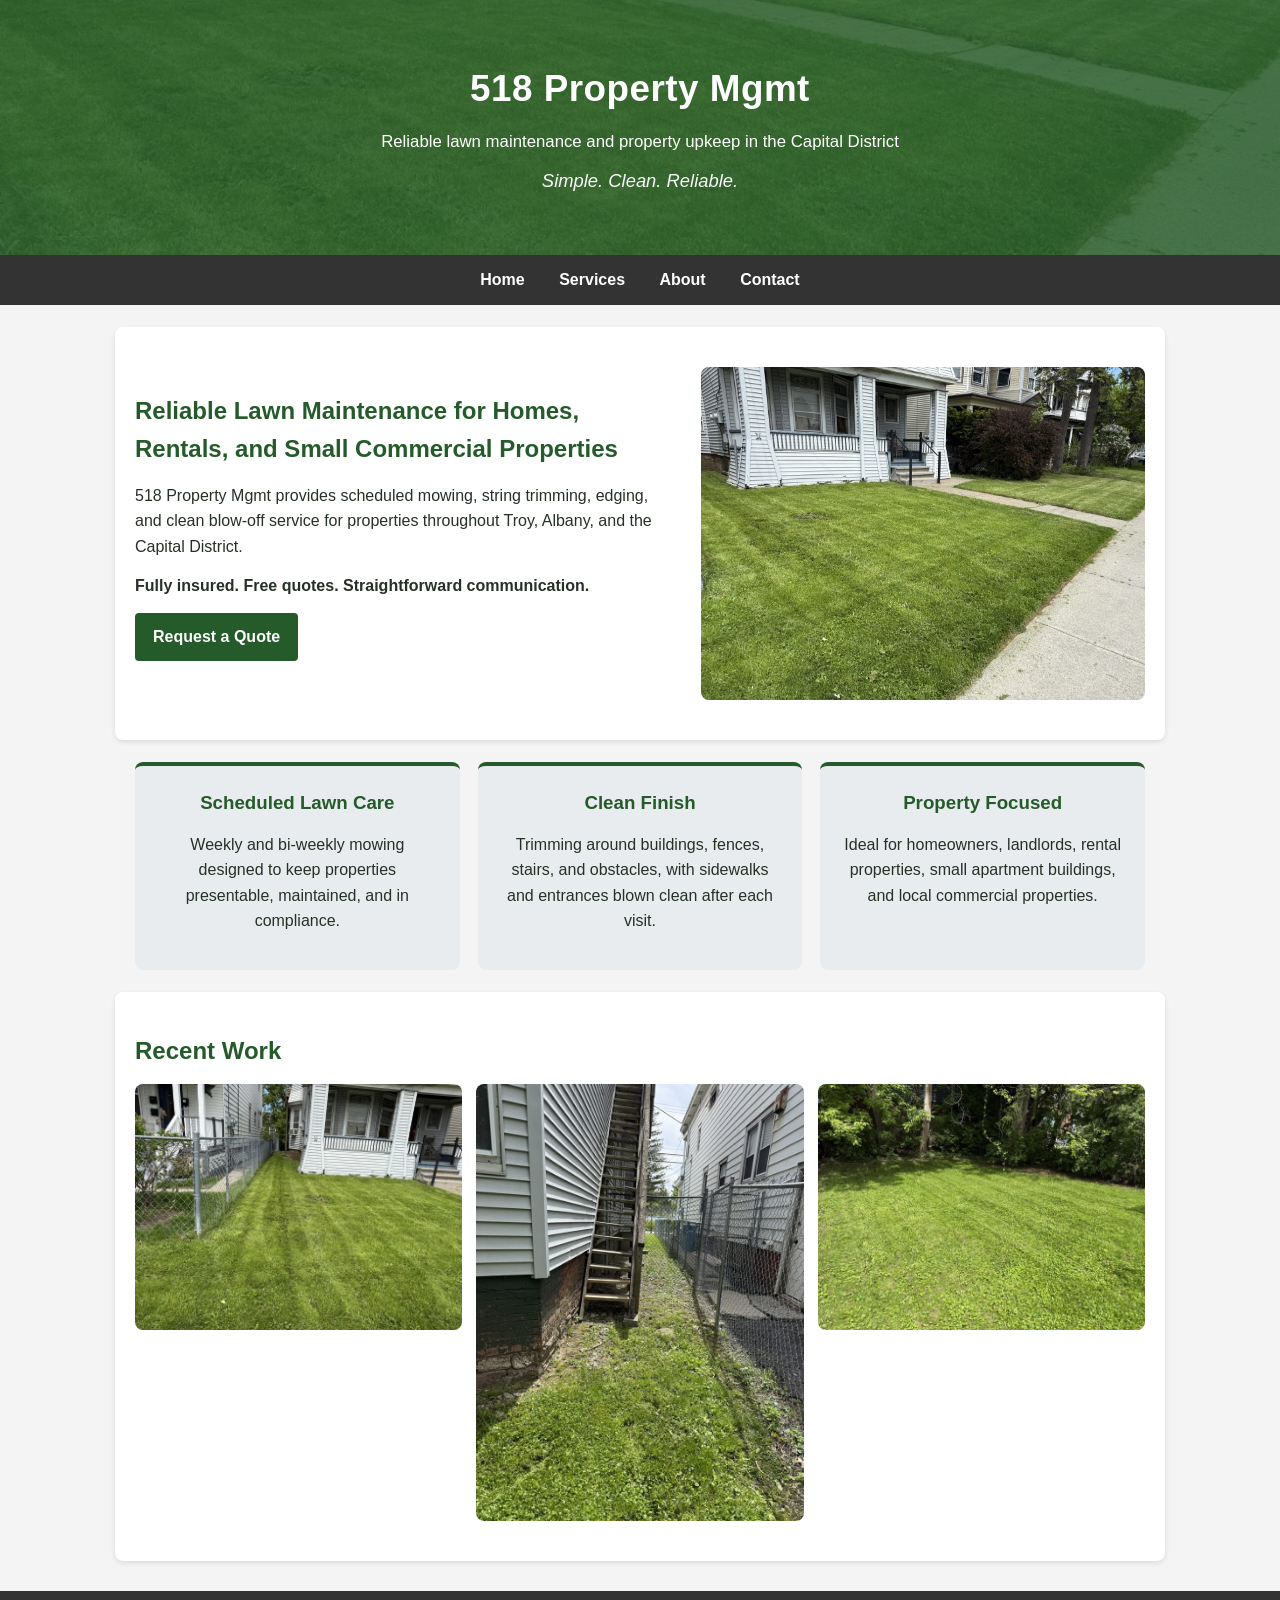
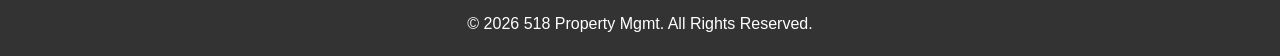
==== index.html @ 2f06e868 "Add static website for 518 Property Mgmt Add a complete static HTML/CSS site for 518 Property Mgmt i" ====
<!DOCTYPE html>
<html lang="en">
<head>
    <meta charset="UTF-8">
    <meta name="viewport" content="width=device-width, initial-scale=1.0">
    <meta name="author" content="David DeFazio">
    <link rel="stylesheet" href="styles.css">
    <meta name="description" content="518 Property Mgmt provides reliable lawn mowing, trimming, blowing, and basic property maintenance in Troy, Albany, and the Capital District. Fully insured.">
    <meta name="keywords" content="lawn mowing Troy NY, lawn maintenance Albany, property maintenance Troy, Capital District mowing, 518 Property Mgmt">
    <title>518 Property Mgmt - Lawn Maintenance & Property Upkeep</title>
</head>
<body>
    <header>
        <h1>518 Property Mgmt</h1>
        <p>Reliable lawn maintenance and property upkeep in the Capital District</p>
        <p class="tagline">Simple. Clean. Reliable.</p>
    </header>
    <nav>
        <ul>
            <li><a href="index.html">Home</a></li>
            <li><a href="services.html">Services</a></li>
            <li><a href="about.html">About</a></li>
            <li><a href="contact.html">Contact</a></li>
        </ul>
    </nav>

    <main>
        <section id="home" class="hero-card">
            <div class="hero-text">
                <h2>Reliable Lawn Maintenance for Homes, Rentals, and Small Commercial Properties</h2>
                <p>518 Property Mgmt provides scheduled mowing, string trimming, edging, and clean blow-off service for properties throughout Troy, Albany, and the Capital District.</p>
                <p><strong>Fully insured. Free quotes. Straightforward communication.</strong></p>
                <p><a class="button" href="contact.html">Request a Quote</a></p>
            </div>
            <img src="images/front-lawn.jpg" alt="Freshly mowed lawn in front of a residential property">
        </section>

        <section class="cards">
            <article>
                <h3>Scheduled Lawn Care</h3>
                <p>Weekly and bi-weekly mowing designed to keep properties presentable, maintained, and in compliance.</p>
            </article>
            <article>
                <h3>Clean Finish</h3>
                <p>Trimming around buildings, fences, stairs, and obstacles, with sidewalks and entrances blown clean after each visit.</p>
            </article>
            <article>
                <h3>Property Focused</h3>
                <p>Ideal for homeowners, landlords, rental properties, small apartment buildings, and local commercial properties.</p>
            </article>
        </section>

        <section>
            <h2>Recent Work</h2>
            <div class="gallery">
                <img src="images/side-yard.jpg" alt="Mowed side yard along fence">
                <img src="images/side-access.jpg" alt="Maintained access area beside property">
                <img src="images/backyard.jpg" alt="Freshly mowed backyard">
            </div>
        </section>
    </main>

    <footer>
        <p>&copy; 2026 518 Property Mgmt. All Rights Reserved.</p>
    </footer>
</body>
</html>
---- styles.css ----
* { box-sizing: border-box; margin: 0; padding: 0; }

body {
    font-family: Arial, sans-serif;
    line-height: 1.6;
    color: #263126;
    background: #f4f4f4;
}

header {
    background:
        linear-gradient(rgba(37, 91, 43, 0.82), rgba(37, 91, 43, 0.82)),
        url('images/front-lawn.jpg');
    background-size: cover;
    background-position: center;
    color: white;
    text-align: center;
    padding: 60px 20px;
}

h1 {
    font-size: 2.3em;
    margin-bottom: 10px;
    letter-spacing: 0.5px;
}

header p {
    font-size: 1.05em;
}

.tagline {
    font-size: 1.15em;
    font-style: italic;
    margin-top: 10px;
    color: #f8f9fa;
}

nav {
    background: #333;
    padding: 12px 0;
}

nav ul {
    list-style: none;
    text-align: center;
}

nav ul li {
    display: inline;
    margin: 0 15px;
}

nav ul li a {
    color: white;
    text-decoration: none;
    font-weight: bold;
}

nav ul li a:hover {
    color: #8fcf8f;
}

main {
    max-width: 1050px;
    margin: auto;
}

section {
    padding: 40px 20px;
    margin: 22px auto;
    background: white;
    border-radius: 8px;
    box-shadow: 0 2px 5px rgba(0,0,0,0.1);
}

section h2, section h3 {
    margin-bottom: 14px;
    color: #255b2b;
}

section p {
    margin-bottom: 14px;
}

.hero-card {
    display: grid;
    grid-template-columns: 1.1fr 0.9fr;
    gap: 24px;
    align-items: center;
}

.hero-card img,
.gallery img {
    max-width: 100%;
    height: auto;
    border-radius: 8px;
}

.button {
    display: inline-block;
    background: #255b2b;
    color: white;
    padding: 11px 18px;
    border-radius: 4px;
    text-decoration: none;
    font-weight: bold;
}

.button:hover {
    background: #1d4722;
}

.cards {
    display: grid;
    grid-template-columns: repeat(3, 1fr);
    gap: 18px;
    background: transparent;
    box-shadow: none;
    padding: 0 20px;
}

.cards article {
    background: #e9ecef;
    padding: 22px;
    border-radius: 8px;
    text-align: center;
    border-top: 4px solid #255b2b;
}

.service-list {
    list-style: none;
    display: grid;
    grid-template-columns: repeat(auto-fit, minmax(260px, 1fr));
    gap: 18px;
    margin: 20px 0 30px;
}

.service-list li {
    background: #e9ecef;
    padding: 20px;
    border-radius: 8px;
}

.gallery {
    display: grid;
    grid-template-columns: repeat(3, 1fr);
    gap: 14px;
}

.contact {
    background: #255b2b;
    color: white;
    text-align: center;
}

.contact h2 {
    color: white;
}

.contact a {
    color: white;
    font-weight: bold;
}

.contact form {
    max-width: 650px;
    margin: 24px auto 10px;
    text-align: left;
}

.contact label {
    display: block;
    margin: 12px 0;
    font-weight: bold;
}

.contact input,
.contact textarea {
    width: 100%;
    padding: 11px;
    border: 1px solid #ccc;
    border-radius: 4px;
    margin-top: 5px;
    font: inherit;
}

.contact button {
    background: white;
    color: #255b2b;
    padding: 11px 22px;
    border: none;
    border-radius: 4px;
    cursor: pointer;
    font-weight: bold;
}

.contact button:hover {
    background: #f0f0f0;
}

.highlight {
    font-size: 1.15em;
    color: #255b2b;
}

.small-note {
    font-size: 0.9em;
    opacity: 0.9;
}

footer {
    background: #333;
    color: white;
    text-align: center;
    padding: 20px;
    margin-top: 30px;
}

@media (max-width: 768px) {
    h1 { font-size: 1.9em; }

    nav ul li {
        display: block;
        margin: 10px 0;
    }

    .hero-card,
    .cards,
    .gallery {
        grid-template-columns: 1fr;
    }

    section {
        padding: 30px 15px;
        margin: 15px auto;
    }
}
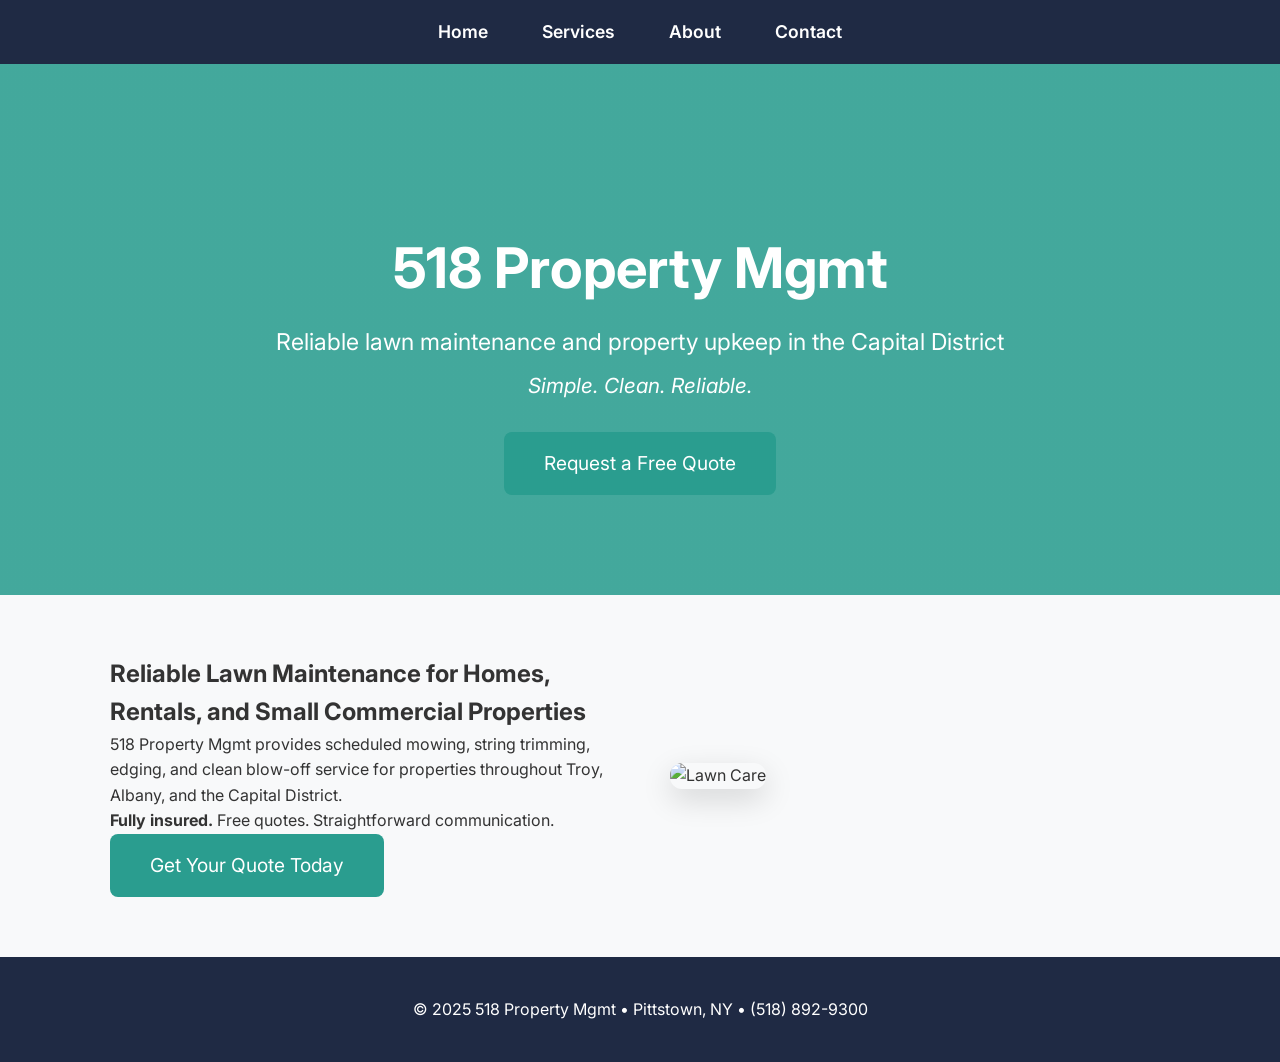
==== commit 1509808f: "ndex css index" ====
--- a/index.html
+++ b/index.html
@@ -3,65 +3,48 @@
 <head>
     <meta charset="UTF-8">
     <meta name="viewport" content="width=device-width, initial-scale=1.0">
-    <meta name="author" content="David DeFazio">
+    <meta name="description" content="Reliable lawn mowing and grounds maintenance in Troy, Albany, and the Capital District.">
+    <title>518 Property Mgmt | Lawn Care Services</title>
     <link rel="stylesheet" href="styles.css">
-    <meta name="description" content="518 Property Mgmt provides reliable lawn mowing, trimming, blowing, and basic property maintenance in Troy, Albany, and the Capital District. Fully insured.">
-    <meta name="keywords" content="lawn mowing Troy NY, lawn maintenance Albany, property maintenance Troy, Capital District mowing, 518 Property Mgmt">
-    <title>518 Property Mgmt - Lawn Maintenance & Property Upkeep</title>
+    <link href="https://fonts.googleapis.com/css2?family=Inter:wght@400;500;600;700&display=swap" rel="stylesheet">
 </head>
 <body>
-    <header>
-        <h1>518 Property Mgmt</h1>
-        <p>Reliable lawn maintenance and property upkeep in the Capital District</p>
-        <p class="tagline">Simple. Clean. Reliable.</p>
-    </header>
+
     <nav>
         <ul>
-            <li><a href="index.html">Home</a></li>
-            <li><a href="services.html">Services</a></li>
-            <li><a href="about.html">About</a></li>
-            <li><a href="contact.html">Contact</a></li>
+            <li><a href="#home">Home</a></li>
+            <li><a href="#services">Services</a></li>
+            <li><a href="#about">About</a></li>
+            <li><a href="#contact">Contact</a></li>
         </ul>
     </nav>
 
-    <main>
-        <section id="home" class="hero-card">
-            <div class="hero-text">
-                <h2>Reliable Lawn Maintenance for Homes, Rentals, and Small Commercial Properties</h2>
-                <p>518 Property Mgmt provides scheduled mowing, string trimming, edging, and clean blow-off service for properties throughout Troy, Albany, and the Capital District.</p>
-                <p><strong>Fully insured. Free quotes. Straightforward communication.</strong></p>
-                <p><a class="button" href="contact.html">Request a Quote</a></p>
+    <header id="home">
+        <h1>518 Property Mgmt</h1>
+        <p class="tagline">Reliable lawn maintenance and property upkeep in the Capital District</p>
+        <p class="subtagline">Simple. Clean. Reliable.</p>
+        <a href="#contact" class="btn">Request a Free Quote</a>
+    </header>
+
+    <section id="main-content">
+        <div class="container">
+            <div class="content">
+                <div class="text-content">
+                    <h2>Reliable Lawn Maintenance for Homes, Rentals, and Small Commercial Properties</h2>
+                    <p>518 Property Mgmt provides scheduled mowing, string trimming, edging, and clean blow-off service for properties throughout Troy, Albany, and the Capital District.</p>
+                    <p><strong>Fully insured.</strong> Free quotes. Straightforward communication.</p>
+                    <a href="#contact" class="btn">Get Your Quote Today</a>
+                </div>
+                <div class="image-content">
+                    <img src="https://images.unsplash.com/photo-1585325701165-2c8b6f2c2c2e?ixlib=rb-4.0.3&auto=format&fit=crop&w=800&q=80" alt="Lawn Care">
+                </div>
             </div>
-            <img src="images/front-lawn.jpg" alt="Freshly mowed lawn in front of a residential property">
-        </section>
-
-        <section class="cards">
-            <article>
-                <h3>Scheduled Lawn Care</h3>
-                <p>Weekly and bi-weekly mowing designed to keep properties presentable, maintained, and in compliance.</p>
-            </article>
-            <article>
-                <h3>Clean Finish</h3>
-                <p>Trimming around buildings, fences, stairs, and obstacles, with sidewalks and entrances blown clean after each visit.</p>
-            </article>
-            <article>
-                <h3>Property Focused</h3>
-                <p>Ideal for homeowners, landlords, rental properties, small apartment buildings, and local commercial properties.</p>
-            </article>
-        </section>
-
-        <section>
-            <h2>Recent Work</h2>
-            <div class="gallery">
-                <img src="images/side-yard.jpg" alt="Mowed side yard along fence">
-                <img src="images/side-access.jpg" alt="Maintained access area beside property">
-                <img src="images/backyard.jpg" alt="Freshly mowed backyard">
-            </div>
-        </section>
-    </main>
+        </div>
+    </section>
 
     <footer>
-        <p>&copy; 2026 518 Property Mgmt. All Rights Reserved.</p>
+        <p>&copy; 2025 518 Property Mgmt • Pittstown, NY • (518) 892-9300</p>
     </footer>
+
 </body>
-</html>
+</html>
--- a/styles.css
+++ b/styles.css
@@ -1,43 +1,22 @@
-* { box-sizing: border-box; margin: 0; padding: 0; }
+* {
+    margin: 0;
+    padding: 0;
+    box-sizing: border-box;
+}
 
 body {
-    font-family: Arial, sans-serif;
+    font-family: 'Inter', sans-serif;
     line-height: 1.6;
-    color: #263126;
-    background: #f4f4f4;
-}
-
-header {
-    background:
-        linear-gradient(rgba(37, 91, 43, 0.82), rgba(37, 91, 43, 0.82)),
-        url('images/front-lawn.jpg');
-    background-size: cover;
-    background-position: center;
-    color: white;
-    text-align: center;
-    padding: 60px 20px;
-}
-
-h1 {
-    font-size: 2.3em;
-    margin-bottom: 10px;
-    letter-spacing: 0.5px;
-}
-
-header p {
-    font-size: 1.05em;
-}
-
-.tagline {
-    font-size: 1.15em;
-    font-style: italic;
-    margin-top: 10px;
-    color: #f8f9fa;
+    color: #333;
+    background: #f8f9fa;
 }
 
 nav {
-    background: #333;
-    padding: 12px 0;
+    background: #1f2a44;
+    padding: 18px 0;
+    position: sticky;
+    top: 0;
+    z-index: 100;
 }
 
 nav ul {
@@ -46,192 +25,96 @@
 }
 
 nav ul li {
-    display: inline;
-    margin: 0 15px;
+    display: inline-block;
+    margin: 0 25px;
 }
 
 nav ul li a {
     color: white;
     text-decoration: none;
-    font-weight: bold;
+    font-weight: 600;
+    font-size: 1.1rem;
 }
 
-nav ul li a:hover {
-    color: #8fcf8f;
+header {
+    background: linear-gradient(rgba(42,157,143,0.88), rgba(42,157,143,0.88)), 
+                url('https://images.unsplash.com/photo-1558618666-fcd25c85cd64?ixlib=rb-4.0.3&auto=format&fit=crop&w=2000&q=80');
+    background-size: cover;
+    color: white;
+    text-align: center;
+    padding: 160px 20px 100px;
 }
 
-main {
-    max-width: 1050px;
-    margin: auto;
+h1 {
+    font-size: 3.5rem;
+    margin-bottom: 10px;
 }
 
-section {
-    padding: 40px 20px;
-    margin: 22px auto;
-    background: white;
-    border-radius: 8px;
-    box-shadow: 0 2px 5px rgba(0,0,0,0.1);
+.tagline {
+    font-size: 1.45rem;
+    margin-bottom: 8px;
 }
 
-section h2, section h3 {
-    margin-bottom: 14px;
-    color: #255b2b;
+.subtagline {
+    font-size: 1.3rem;
+    font-style: italic;
+    margin-bottom: 30px;
 }
 
-section p {
-    margin-bottom: 14px;
+.btn {
+    background: #2a9d8f;
+    color: white;
+    padding: 16px 40px;
+    border: none;
+    border-radius: 8px;
+    font-size: 1.2rem;
+    cursor: pointer;
+    text-decoration: none;
+    display: inline-block;
 }
 
-.hero-card {
-    display: grid;
-    grid-template-columns: 1.1fr 0.9fr;
-    gap: 24px;
-    align-items: center;
+.btn:hover {
+    background: #238276;
 }
 
-.hero-card img,
-.gallery img {
-    max-width: 100%;
-    height: auto;
-    border-radius: 8px;
+.container {
+    max-width: 1100px;
+    margin: 0 auto;
+    padding: 60px 20px;
 }
 
-.button {
-    display: inline-block;
-    background: #255b2b;
-    color: white;
-    padding: 11px 18px;
-    border-radius: 4px;
-    text-decoration: none;
-    font-weight: bold;
+.content {
+    display: flex;
+    align-items: center;
+    gap: 60px;
+    flex-wrap: wrap;
 }
 
-.button:hover {
-    background: #1d4722;
+.text-content {
+    flex: 1;
+    min-width: 300px;
 }
 
-.cards {
-    display: grid;
-    grid-template-columns: repeat(3, 1fr);
-    gap: 18px;
-    background: transparent;
-    box-shadow: none;
-    padding: 0 20px;
+.image-content {
+    flex: 1;
+    min-width: 300px;
 }
 
-.cards article {
-    background: #e9ecef;
-    padding: 22px;
-    border-radius: 8px;
-    text-align: center;
-    border-top: 4px solid #255b2b;
-}
-
-.service-list {
-    list-style: none;
-    display: grid;
-    grid-template-columns: repeat(auto-fit, minmax(260px, 1fr));
-    gap: 18px;
-    margin: 20px 0 30px;
-}
-
-.service-list li {
-    background: #e9ecef;
-    padding: 20px;
-    border-radius: 8px;
-}
-
-.gallery {
-    display: grid;
-    grid-template-columns: repeat(3, 1fr);
-    gap: 14px;
-}
-
-.contact {
-    background: #255b2b;
-    color: white;
-    text-align: center;
-}
-
-.contact h2 {
-    color: white;
-}
-
-.contact a {
-    color: white;
-    font-weight: bold;
-}
-
-.contact form {
-    max-width: 650px;
-    margin: 24px auto 10px;
-    text-align: left;
-}
-
-.contact label {
-    display: block;
-    margin: 12px 0;
-    font-weight: bold;
-}
-
-.contact input,
-.contact textarea {
+.image-content img {
     width: 100%;
-    padding: 11px;
-    border: 1px solid #ccc;
-    border-radius: 4px;
-    margin-top: 5px;
-    font: inherit;
-}
-
-.contact button {
-    background: white;
-    color: #255b2b;
-    padding: 11px 22px;
-    border: none;
-    border-radius: 4px;
-    cursor: pointer;
-    font-weight: bold;
-}
-
-.contact button:hover {
-    background: #f0f0f0;
-}
-
-.highlight {
-    font-size: 1.15em;
-    color: #255b2b;
-}
-
-.small-note {
-    font-size: 0.9em;
-    opacity: 0.9;
+    border-radius: 12px;
+    box-shadow: 0 10px 30px rgba(0,0,0,0.15);
 }
 
 footer {
-    background: #333;
+    background: #1f2a44;
     color: white;
     text-align: center;
-    padding: 20px;
-    margin-top: 30px;
+    padding: 40px 20px;
 }
 
+/* Mobile Responsive */
 @media (max-width: 768px) {
-    h1 { font-size: 1.9em; }
-
-    nav ul li {
-        display: block;
-        margin: 10px 0;
-    }
-
-    .hero-card,
-    .cards,
-    .gallery {
-        grid-template-columns: 1fr;
-    }
-
-    section {
-        padding: 30px 15px;
-        margin: 15px auto;
-    }
-}
+    h1 { font-size: 2.6rem; }
+    .content { gap: 30px; }
+}
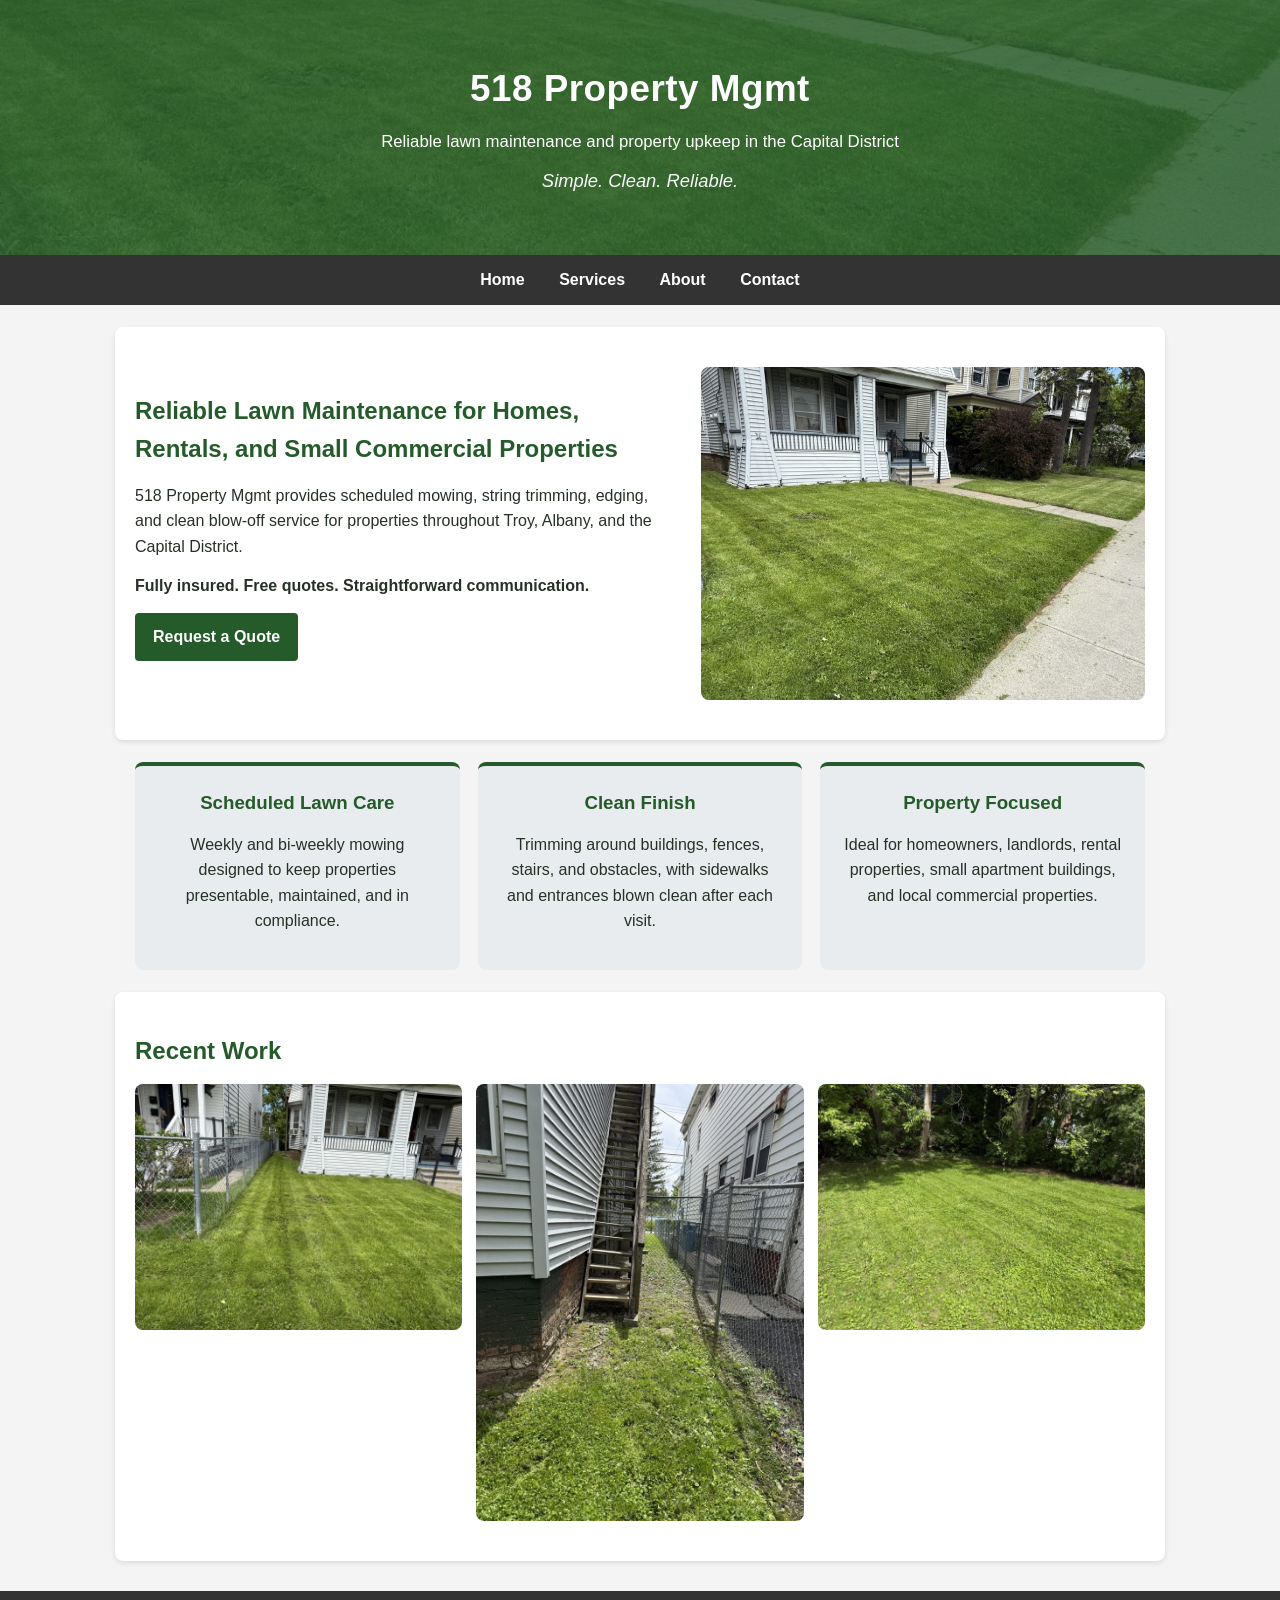
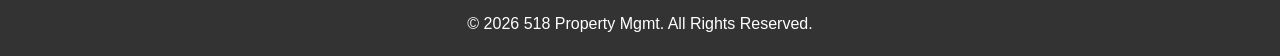
==== commit f0966a68: "revert" ====
--- a/index.html
+++ b/index.html
@@ -3,48 +3,65 @@
 <head>
     <meta charset="UTF-8">
     <meta name="viewport" content="width=device-width, initial-scale=1.0">
-    <meta name="description" content="Reliable lawn mowing and grounds maintenance in Troy, Albany, and the Capital District.">
-    <title>518 Property Mgmt | Lawn Care Services</title>
+    <meta name="author" content="David DeFazio">
     <link rel="stylesheet" href="styles.css">
-    <link href="https://fonts.googleapis.com/css2?family=Inter:wght@400;500;600;700&display=swap" rel="stylesheet">
+    <meta name="description" content="518 Property Mgmt provides reliable lawn mowing, trimming, blowing, and basic property maintenance in Troy, Albany, and the Capital District. Fully insured.">
+    <meta name="keywords" content="lawn mowing Troy NY, lawn maintenance Albany, property maintenance Troy, Capital District mowing, 518 Property Mgmt">
+    <title>518 Property Mgmt - Lawn Maintenance & Property Upkeep</title>
 </head>
 <body>
-
+    <header>
+        <h1>518 Property Mgmt</h1>
+        <p>Reliable lawn maintenance and property upkeep in the Capital District</p>
+        <p class="tagline">Simple. Clean. Reliable.</p>
+    </header>
     <nav>
         <ul>
-            <li><a href="#home">Home</a></li>
-            <li><a href="#services">Services</a></li>
-            <li><a href="#about">About</a></li>
-            <li><a href="#contact">Contact</a></li>
+            <li><a href="index.html">Home</a></li>
+            <li><a href="services.html">Services</a></li>
+            <li><a href="about.html">About</a></li>
+            <li><a href="contact.html">Contact</a></li>
         </ul>
     </nav>
 
-    <header id="home">
-        <h1>518 Property Mgmt</h1>
-        <p class="tagline">Reliable lawn maintenance and property upkeep in the Capital District</p>
-        <p class="subtagline">Simple. Clean. Reliable.</p>
-        <a href="#contact" class="btn">Request a Free Quote</a>
-    </header>
+    <main>
+        <section id="home" class="hero-card">
+            <div class="hero-text">
+                <h2>Reliable Lawn Maintenance for Homes, Rentals, and Small Commercial Properties</h2>
+                <p>518 Property Mgmt provides scheduled mowing, string trimming, edging, and clean blow-off service for properties throughout Troy, Albany, and the Capital District.</p>
+                <p><strong>Fully insured. Free quotes. Straightforward communication.</strong></p>
+                <p><a class="button" href="contact.html">Request a Quote</a></p>
+            </div>
+            <img src="images/front-lawn.jpg" alt="Freshly mowed lawn in front of a residential property">
+        </section>
 
-    <section id="main-content">
-        <div class="container">
-            <div class="content">
-                <div class="text-content">
-                    <h2>Reliable Lawn Maintenance for Homes, Rentals, and Small Commercial Properties</h2>
-                    <p>518 Property Mgmt provides scheduled mowing, string trimming, edging, and clean blow-off service for properties throughout Troy, Albany, and the Capital District.</p>
-                    <p><strong>Fully insured.</strong> Free quotes. Straightforward communication.</p>
-                    <a href="#contact" class="btn">Get Your Quote Today</a>
-                </div>
-                <div class="image-content">
-                    <img src="https://images.unsplash.com/photo-1585325701165-2c8b6f2c2c2e?ixlib=rb-4.0.3&auto=format&fit=crop&w=800&q=80" alt="Lawn Care">
-                </div>
+        <section class="cards">
+            <article>
+                <h3>Scheduled Lawn Care</h3>
+                <p>Weekly and bi-weekly mowing designed to keep properties presentable, maintained, and in compliance.</p>
+            </article>
+            <article>
+                <h3>Clean Finish</h3>
+                <p>Trimming around buildings, fences, stairs, and obstacles, with sidewalks and entrances blown clean after each visit.</p>
+            </article>
+            <article>
+                <h3>Property Focused</h3>
+                <p>Ideal for homeowners, landlords, rental properties, small apartment buildings, and local commercial properties.</p>
+            </article>
+        </section>
+
+        <section>
+            <h2>Recent Work</h2>
+            <div class="gallery">
+                <img src="images/side-yard.jpg" alt="Mowed side yard along fence">
+                <img src="images/side-access.jpg" alt="Maintained access area beside property">
+                <img src="images/backyard.jpg" alt="Freshly mowed backyard">
             </div>
-        </div>
-    </section>
+        </section>
+    </main>
 
     <footer>
-        <p>&copy; 2025 518 Property Mgmt • Pittstown, NY • (518) 892-9300</p>
+        <p>&copy; 2026 518 Property Mgmt. All Rights Reserved.</p>
     </footer>
-
 </body>
-</html>+</html>
--- a/styles.css
+++ b/styles.css
@@ -1,22 +1,43 @@
-* {
-    margin: 0;
-    padding: 0;
-    box-sizing: border-box;
-}
+* { box-sizing: border-box; margin: 0; padding: 0; }
 
 body {
-    font-family: 'Inter', sans-serif;
+    font-family: Arial, sans-serif;
     line-height: 1.6;
-    color: #333;
-    background: #f8f9fa;
+    color: #263126;
+    background: #f4f4f4;
+}
+
+header {
+    background:
+        linear-gradient(rgba(37, 91, 43, 0.82), rgba(37, 91, 43, 0.82)),
+        url('images/front-lawn.jpg');
+    background-size: cover;
+    background-position: center;
+    color: white;
+    text-align: center;
+    padding: 60px 20px;
+}
+
+h1 {
+    font-size: 2.3em;
+    margin-bottom: 10px;
+    letter-spacing: 0.5px;
+}
+
+header p {
+    font-size: 1.05em;
+}
+
+.tagline {
+    font-size: 1.15em;
+    font-style: italic;
+    margin-top: 10px;
+    color: #f8f9fa;
 }
 
 nav {
-    background: #1f2a44;
-    padding: 18px 0;
-    position: sticky;
-    top: 0;
-    z-index: 100;
+    background: #333;
+    padding: 12px 0;
 }
 
 nav ul {
@@ -25,96 +46,192 @@
 }
 
 nav ul li {
+    display: inline;
+    margin: 0 15px;
+}
+
+nav ul li a {
+    color: white;
+    text-decoration: none;
+    font-weight: bold;
+}
+
+nav ul li a:hover {
+    color: #8fcf8f;
+}
+
+main {
+    max-width: 1050px;
+    margin: auto;
+}
+
+section {
+    padding: 40px 20px;
+    margin: 22px auto;
+    background: white;
+    border-radius: 8px;
+    box-shadow: 0 2px 5px rgba(0,0,0,0.1);
+}
+
+section h2, section h3 {
+    margin-bottom: 14px;
+    color: #255b2b;
+}
+
+section p {
+    margin-bottom: 14px;
+}
+
+.hero-card {
+    display: grid;
+    grid-template-columns: 1.1fr 0.9fr;
+    gap: 24px;
+    align-items: center;
+}
+
+.hero-card img,
+.gallery img {
+    max-width: 100%;
+    height: auto;
+    border-radius: 8px;
+}
+
+.button {
     display: inline-block;
-    margin: 0 25px;
-}
-
-nav ul li a {
-    color: white;
+    background: #255b2b;
+    color: white;
+    padding: 11px 18px;
+    border-radius: 4px;
     text-decoration: none;
-    font-weight: 600;
-    font-size: 1.1rem;
-}
-
-header {
-    background: linear-gradient(rgba(42,157,143,0.88), rgba(42,157,143,0.88)), 
-                url('https://images.unsplash.com/photo-1558618666-fcd25c85cd64?ixlib=rb-4.0.3&auto=format&fit=crop&w=2000&q=80');
-    background-size: cover;
-    color: white;
-    text-align: center;
-    padding: 160px 20px 100px;
-}
-
-h1 {
-    font-size: 3.5rem;
-    margin-bottom: 10px;
-}
-
-.tagline {
-    font-size: 1.45rem;
-    margin-bottom: 8px;
-}
-
-.subtagline {
-    font-size: 1.3rem;
-    font-style: italic;
-    margin-bottom: 30px;
-}
-
-.btn {
-    background: #2a9d8f;
-    color: white;
-    padding: 16px 40px;
+    font-weight: bold;
+}
+
+.button:hover {
+    background: #1d4722;
+}
+
+.cards {
+    display: grid;
+    grid-template-columns: repeat(3, 1fr);
+    gap: 18px;
+    background: transparent;
+    box-shadow: none;
+    padding: 0 20px;
+}
+
+.cards article {
+    background: #e9ecef;
+    padding: 22px;
+    border-radius: 8px;
+    text-align: center;
+    border-top: 4px solid #255b2b;
+}
+
+.service-list {
+    list-style: none;
+    display: grid;
+    grid-template-columns: repeat(auto-fit, minmax(260px, 1fr));
+    gap: 18px;
+    margin: 20px 0 30px;
+}
+
+.service-list li {
+    background: #e9ecef;
+    padding: 20px;
+    border-radius: 8px;
+}
+
+.gallery {
+    display: grid;
+    grid-template-columns: repeat(3, 1fr);
+    gap: 14px;
+}
+
+.contact {
+    background: #255b2b;
+    color: white;
+    text-align: center;
+}
+
+.contact h2 {
+    color: white;
+}
+
+.contact a {
+    color: white;
+    font-weight: bold;
+}
+
+.contact form {
+    max-width: 650px;
+    margin: 24px auto 10px;
+    text-align: left;
+}
+
+.contact label {
+    display: block;
+    margin: 12px 0;
+    font-weight: bold;
+}
+
+.contact input,
+.contact textarea {
+    width: 100%;
+    padding: 11px;
+    border: 1px solid #ccc;
+    border-radius: 4px;
+    margin-top: 5px;
+    font: inherit;
+}
+
+.contact button {
+    background: white;
+    color: #255b2b;
+    padding: 11px 22px;
     border: none;
-    border-radius: 8px;
-    font-size: 1.2rem;
+    border-radius: 4px;
     cursor: pointer;
-    text-decoration: none;
-    display: inline-block;
-}
-
-.btn:hover {
-    background: #238276;
-}
-
-.container {
-    max-width: 1100px;
-    margin: 0 auto;
-    padding: 60px 20px;
-}
-
-.content {
-    display: flex;
-    align-items: center;
-    gap: 60px;
-    flex-wrap: wrap;
-}
-
-.text-content {
-    flex: 1;
-    min-width: 300px;
-}
-
-.image-content {
-    flex: 1;
-    min-width: 300px;
-}
-
-.image-content img {
-    width: 100%;
-    border-radius: 12px;
-    box-shadow: 0 10px 30px rgba(0,0,0,0.15);
+    font-weight: bold;
+}
+
+.contact button:hover {
+    background: #f0f0f0;
+}
+
+.highlight {
+    font-size: 1.15em;
+    color: #255b2b;
+}
+
+.small-note {
+    font-size: 0.9em;
+    opacity: 0.9;
 }
 
 footer {
-    background: #1f2a44;
-    color: white;
-    text-align: center;
-    padding: 40px 20px;
-}
-
-/* Mobile Responsive */
+    background: #333;
+    color: white;
+    text-align: center;
+    padding: 20px;
+    margin-top: 30px;
+}
+
 @media (max-width: 768px) {
-    h1 { font-size: 2.6rem; }
-    .content { gap: 30px; }
-}+    h1 { font-size: 1.9em; }
+
+    nav ul li {
+        display: block;
+        margin: 10px 0;
+    }
+
+    .hero-card,
+    .cards,
+    .gallery {
+        grid-template-columns: 1fr;
+    }
+
+    section {
+        padding: 30px 15px;
+        margin: 15px auto;
+    }
+}
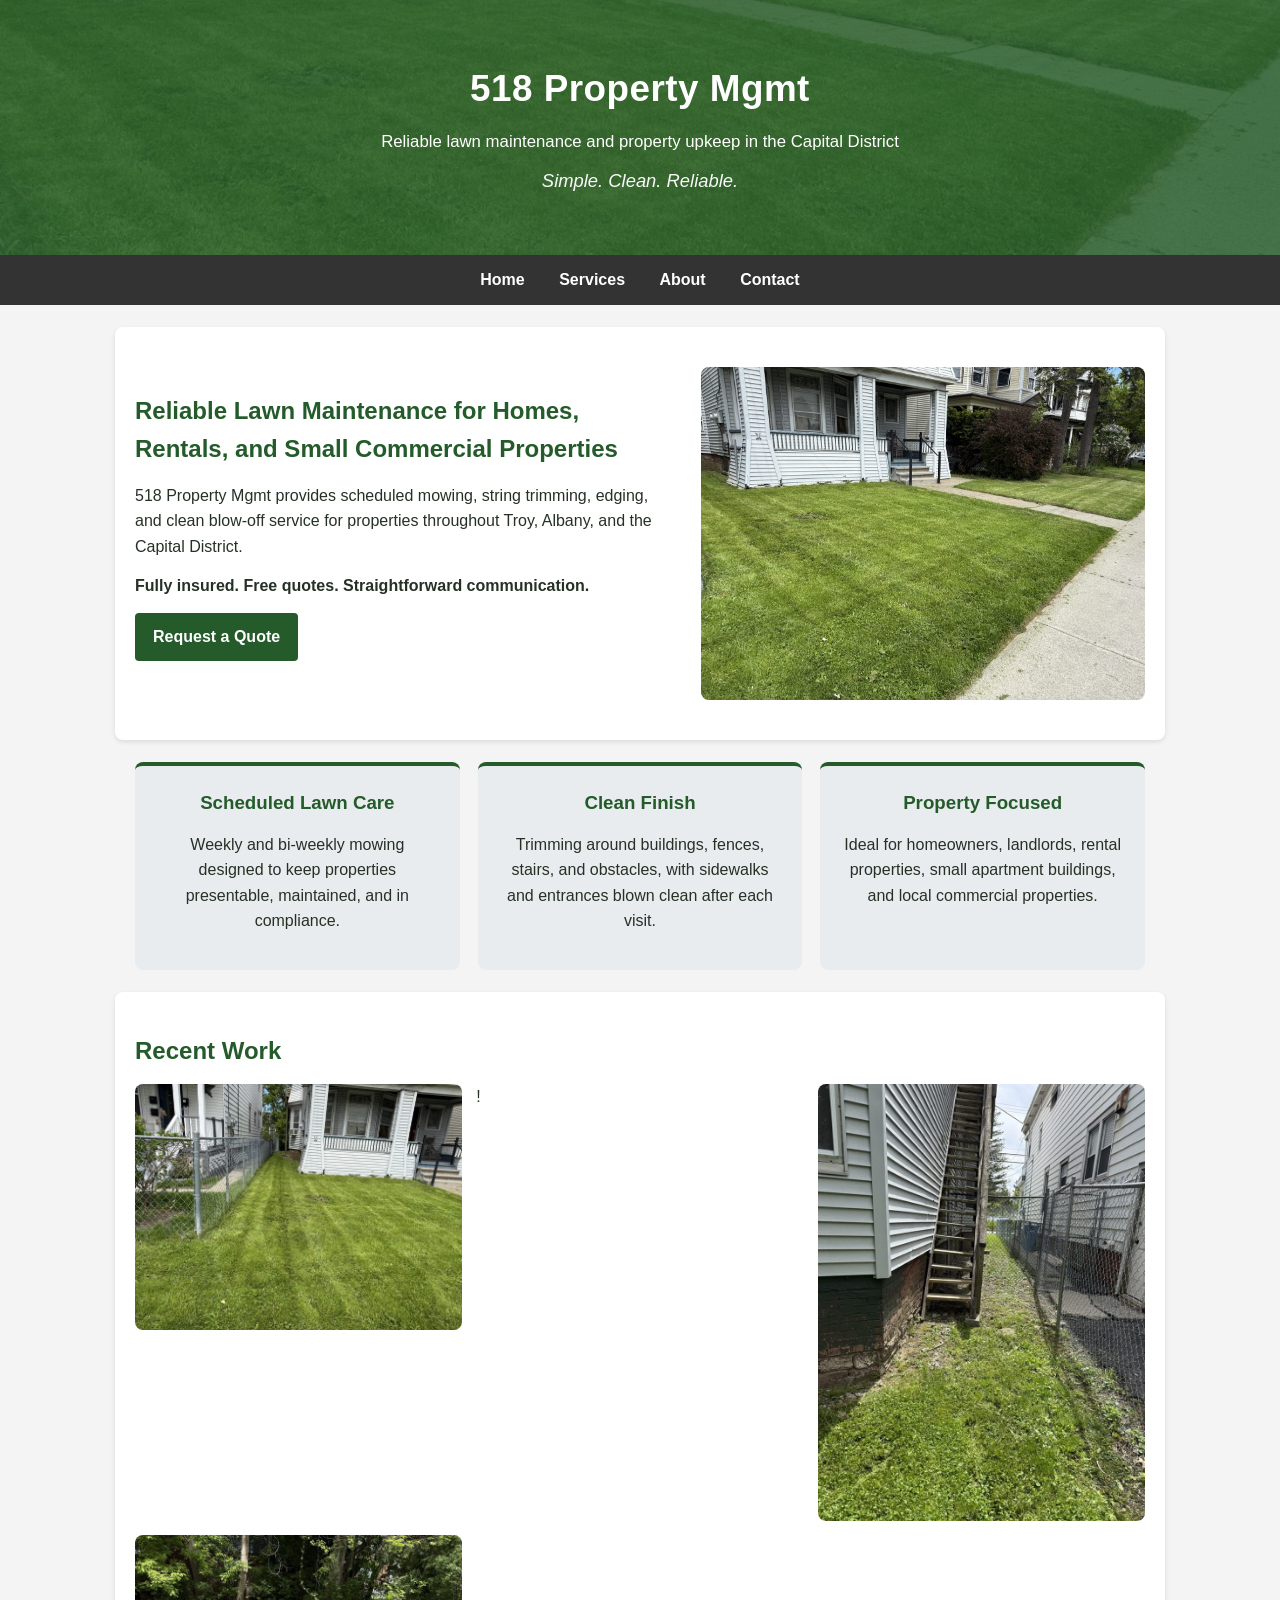
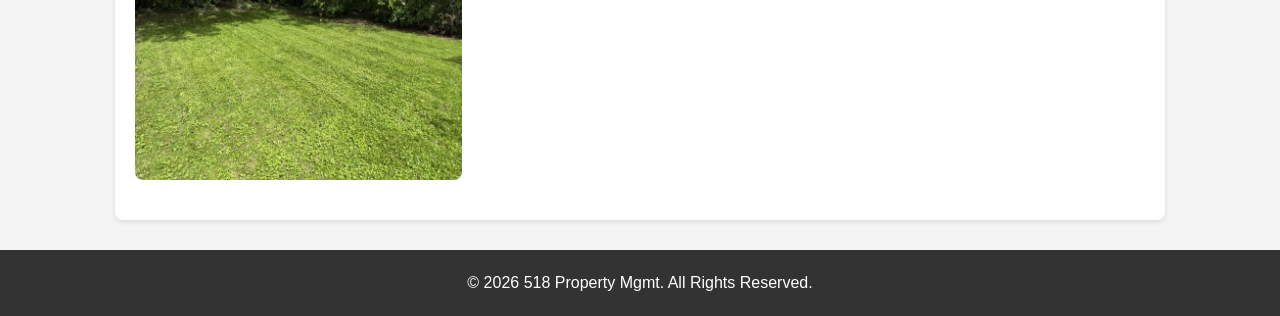
==== commit 6ec6e768: "Update index.html" ====
--- a/index.html
+++ b/index.html
@@ -54,7 +54,7 @@
             <h2>Recent Work</h2>
             <div class="gallery">
                 <img src="images/side-yard.jpg" alt="Mowed side yard along fence">
-                <img src="images/side-access.jpg" alt="Maintained access area beside property">
+                !<img src="images/side-access.jpg" alt="Maintained access area beside property">
                 <img src="images/backyard.jpg" alt="Freshly mowed backyard">
             </div>
         </section>
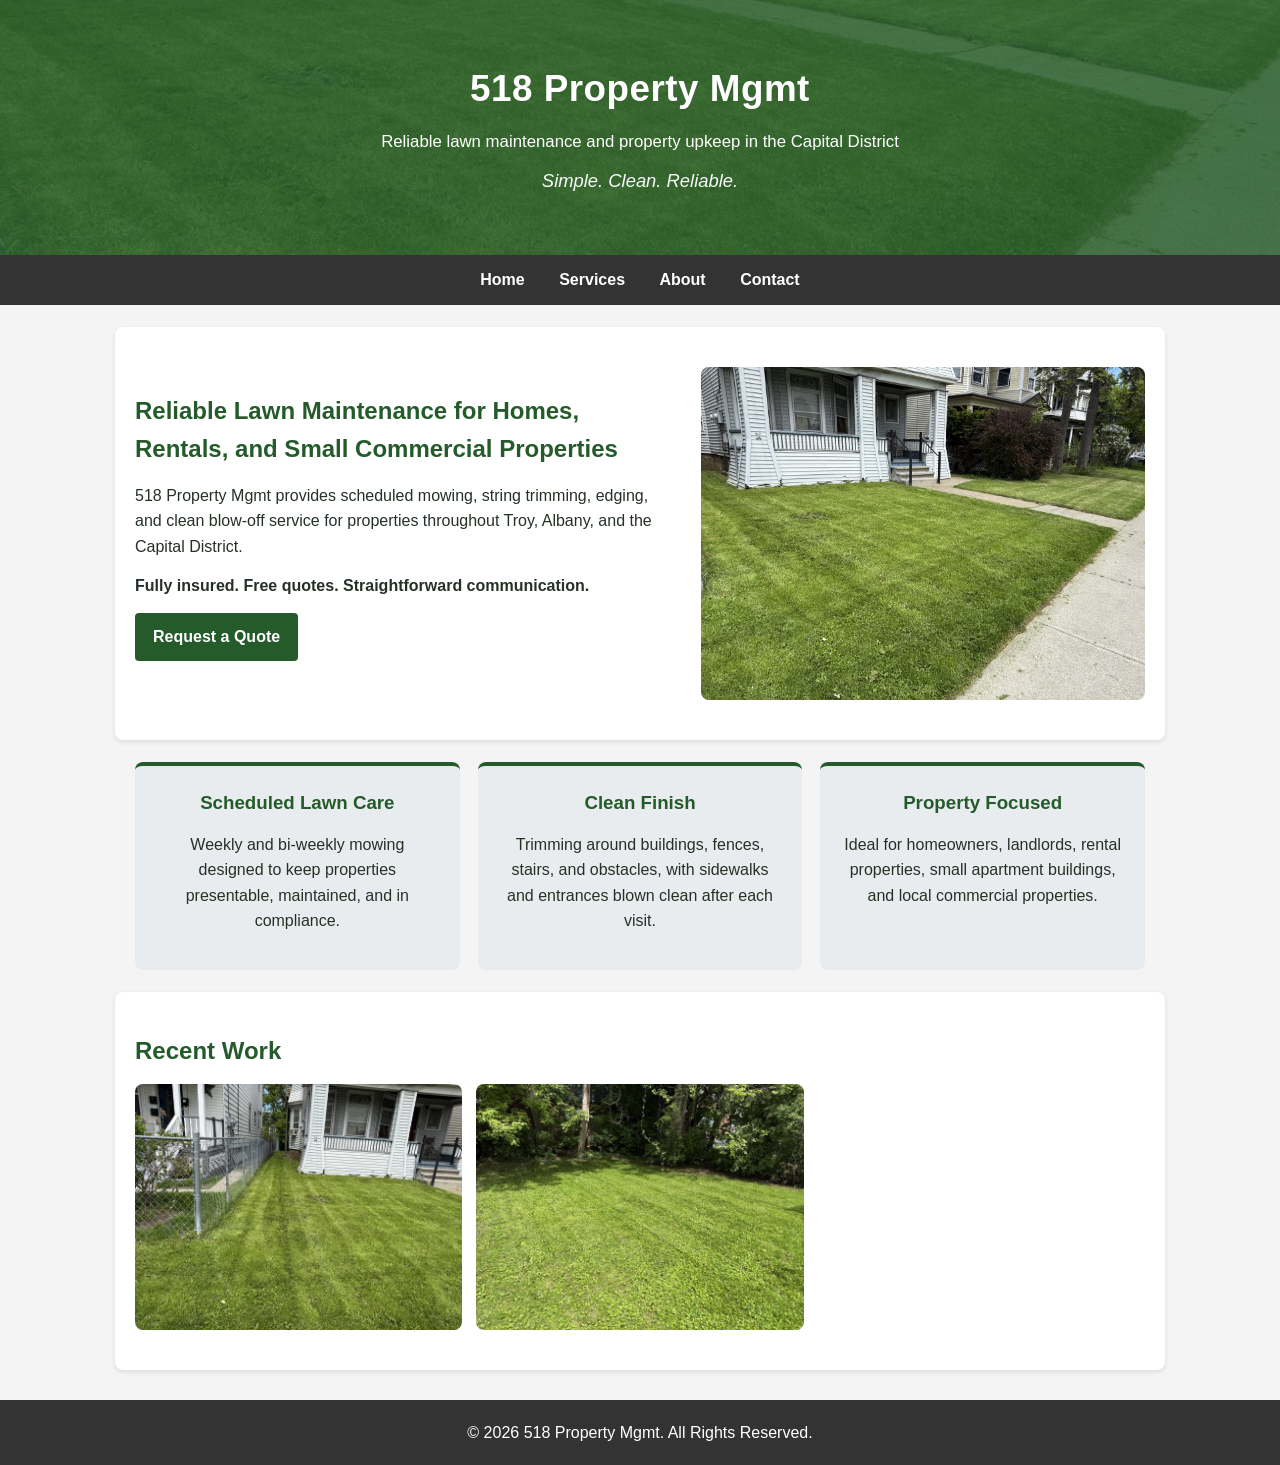
==== commit dd66a7ac: "Update index.html" ====
--- a/index.html
+++ b/index.html
@@ -54,7 +54,7 @@
             <h2>Recent Work</h2>
             <div class="gallery">
                 <img src="images/side-yard.jpg" alt="Mowed side yard along fence">
-                !<img src="images/side-access.jpg" alt="Maintained access area beside property">
+                <!img src="images/side-access.jpg" alt="Maintained access area beside property">
                 <img src="images/backyard.jpg" alt="Freshly mowed backyard">
             </div>
         </section>
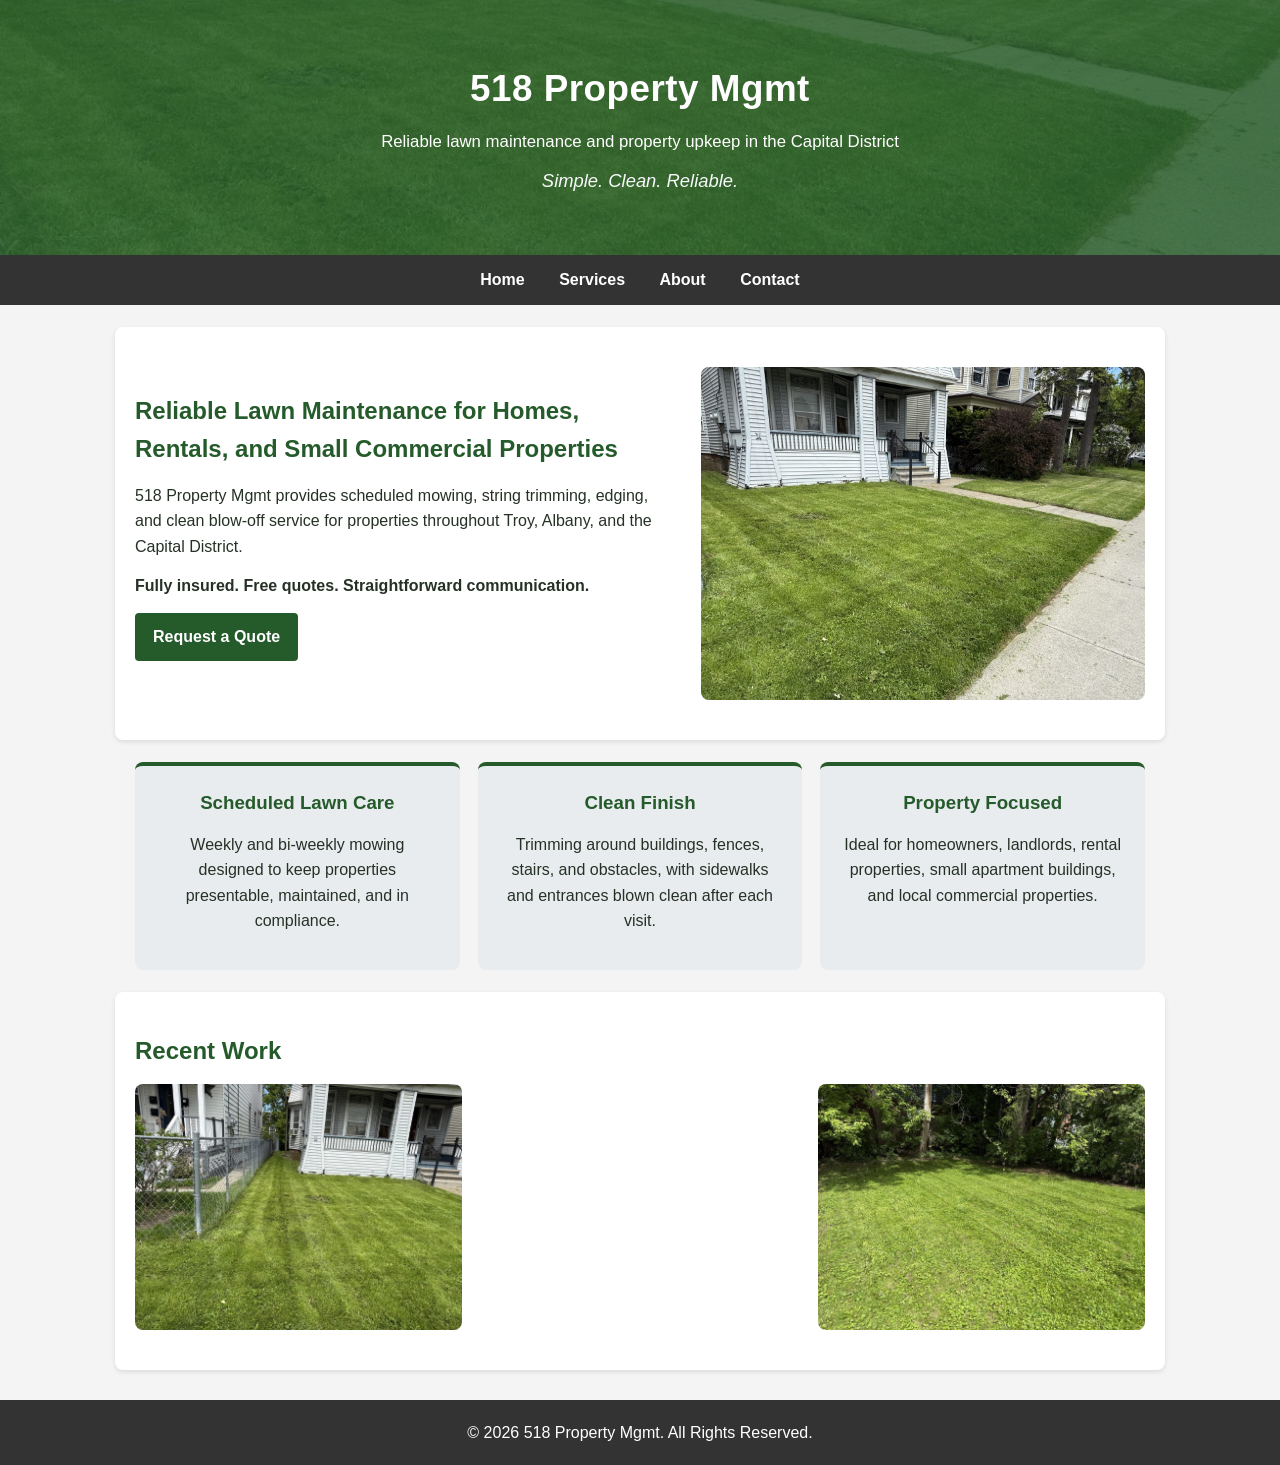
==== commit 23427e19: "Update index.html" ====
--- a/index.html
+++ b/index.html
@@ -51,13 +51,16 @@
         </section>
 
         <section>
-            <h2>Recent Work</h2>
-            <div class="gallery">
-                <img src="images/side-yard.jpg" alt="Mowed side yard along fence">
-                <!img src="images/side-access.jpg" alt="Maintained access area beside property">
-                <img src="images/backyard.jpg" alt="Freshly mowed backyard">
-            </div>
-        </section>
+    <h2>Recent Work</h2>
+    <div class="gallery">
+        <img src="images/side-yard.jpg" alt="Mowed side yard along fence">
+        
+        <!-- Middle spot - keeping the blank space -->
+        <div class="placeholder"></div>
+        
+        <img src="images/backyard.jpg" alt="Freshly mowed backyard">
+    </div>
+</section>
     </main>
 
     <footer>
